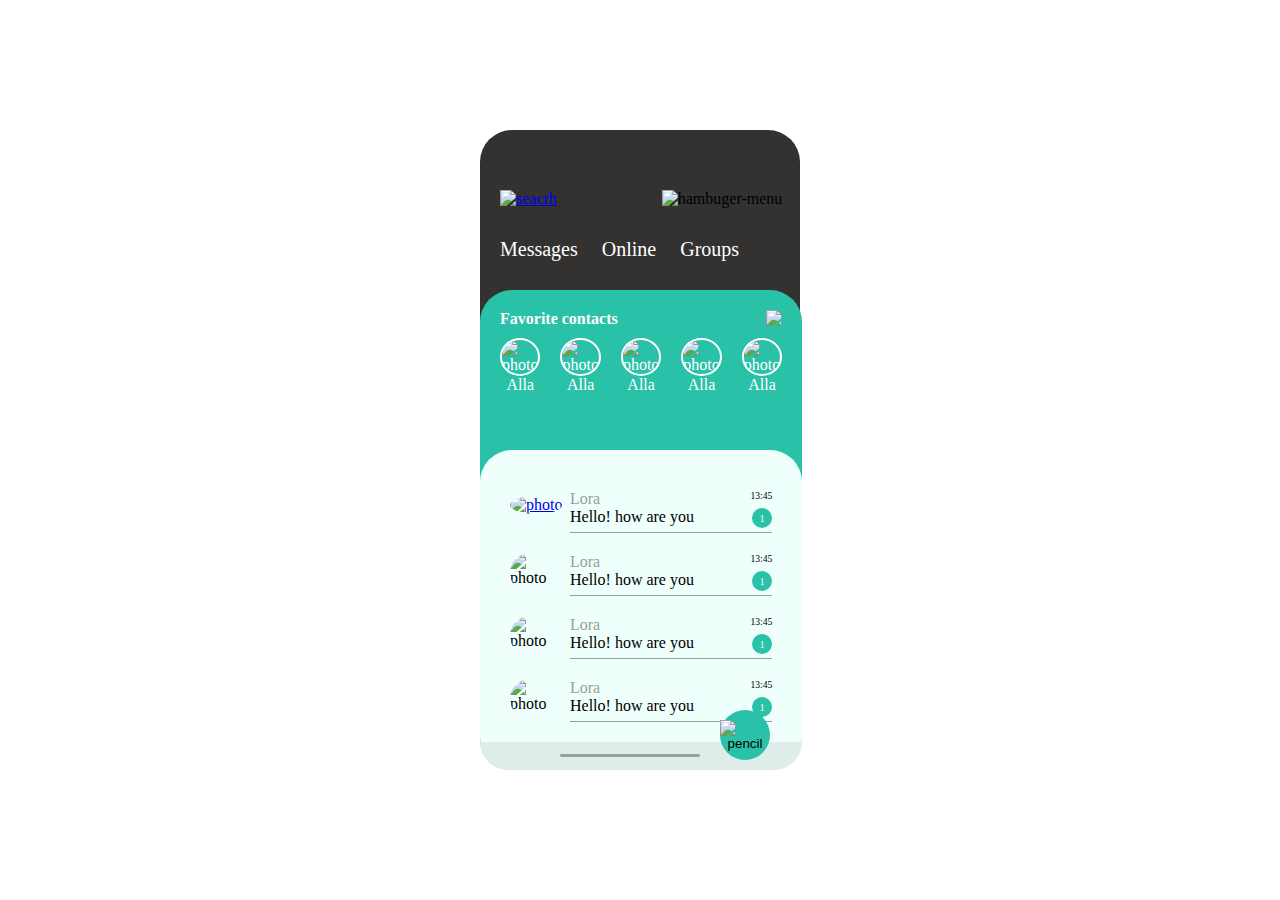
==== index.html @ fffeb5e1 "Rename whatsApp.html to index.html" ====
<!DOCTYPE html>
<html lang="en">
<head>
    <meta charset="UTF-8">
    <meta http-equiv="X-UA-Compatible" content="IE=edge">
    <meta name="viewport" content="width=device-width, initial-scale=1.0">
    <link rel="stylesheet" href="./style.css">
    <title>Document</title>
</head>
<body>
    <div class="main-container">
        <header>
            <nav>
                <a href="./menuWhatsapp.html">
                    <img src="https://img.icons8.com/ios-filled/30/ffffff/menu-rounded.png" alt="seacrh"/>
                </a>
                <img src="https://img.icons8.com/ios-glyphs/30/ffffff/search--v1.png" alt="hambuger-menu"/>
            </nav>
            <ul>
                <li>Messages</li>
                <li>Online</li>
                <li>Groups</li>
            </ul>
        </header>
        <section class="container-contacts">
            <div class="nav-contacts">
                <h2>Favorite contacts</h2>
                <img src="https://img.icons8.com/external-gradak-royyan-wijaya/16/ffffff/external-drop-down-gradak-interface-gradak-royyan-wijaya.png"/>
            </div>
            <div class="container-cards">
                <div class="cards">
                    <img src="https://notinerd.com/wp-content/uploads/2019/04/7-11.jpg" alt="photo">
                    <p>Alla</p>
                </div>
                <div class="cards">
                    <img src="https://notinerd.com/wp-content/uploads/2019/04/7-11.jpg" alt="photo">
                    <p>Alla</p>
                </div>
                <div class="cards">
                    <img src="https://notinerd.com/wp-content/uploads/2019/04/7-11.jpg" alt="photo">
                    <p>Alla</p>
                </div>
                <div class="cards">
                    <img src="https://notinerd.com/wp-content/uploads/2019/04/7-11.jpg" alt="photo">
                    <p>Alla</p>
                </div>
                <div class="cards">
                    <img src="https://notinerd.com/wp-content/uploads/2019/04/7-11.jpg" alt="photo">
                    <p>Alla</p>
                </div>
            </div>
        </section>
        <section class="chats-container">
            <div class="chats">
                <a href="./chat.html"><img src="https://notinerd.com/wp-content/uploads/2019/04/7-11.jpg" alt="photo"></a>
                <div class="chats-name">
                    <p>Lora</p><span>13:45</span>
                </div>
                <div class="chats-message">
                    <p>Hello! how are you</p><span class="number-message">1</span>
                </div>
            </div>
            <div class="chats">
                <img src="https://notinerd.com/wp-content/uploads/2019/04/7-11.jpg" alt="photo">
                <div class="chats-name">
                    <p>Lora</p><span>13:45</span>
                </div>
                <div class="chats-message">
                    <p>Hello! how are you</p><span class="number-message">1</span>
                </div>
            </div>
            <div class="chats">
                <img src="https://notinerd.com/wp-content/uploads/2019/04/7-11.jpg" alt="photo">
                <div class="chats-name">
                    <p>Lora</p><span>13:45</span>
                </div>
                <div class="chats-message">
                    <p>Hello! how are you</p><span class="number-message">1</span>
                </div>
            </div>
            <div class="chats">
                <img src="https://notinerd.com/wp-content/uploads/2019/04/7-11.jpg" alt="photo">
                <div class="chats-name">
                    <p>Lora</p><span>13:45</span>
                </div>
                <div class="chats-message">
                    <p>Hello! how are you</p><span class="number-message">1</span>
                </div>
            </div>
            <div class="chats">
                <img src="https://notinerd.com/wp-content/uploads/2019/04/7-11.jpg" alt="photo">
                <div class="chats-name">
                    <p>Lora</p><span>13:45</span>
                </div>
                <div class="chats-message">
                    <p>Hello! how are you</p><span class="number-message">1</span>
                </div>
            </div>
        </section>
        <footer>
            <div class="footer-container">
                <p class="linear-footer"></p>
                <button class="button"><img src="https://img.icons8.com/external-kmg-design-basic-outline-kmg-design/16/ffffff/external-pencil-ui-essentials-kmg-design-basic-outline-kmg-design.png" alt="pencil"/></button>
            </div>
        </footer>
    </div>
</body>
</html>
---- style.css ----
:root {
    --black: #333230;
    --gray: #94a19d;
    --white: #ffffff;
    --dark-green:#29c1a7;
    --light-green: #effffc;
}
*{
    box-sizing: border-box;
    padding: 0;
    margin: 0;
}
body{
    display:grid;
    place-items: center;
    height: 100vh;
    margin: 0;
}
.main-container{
width: 320px;
height: 640px;
background: var(--black);
border-radius: 32px;
display: grid;
grid-template-rows: 160px 160px 320px;
}
.main-container section:nth-child(2){
background: var(--dark-green);
border-radius: 32px;
grid-row: 2 / 4;
grid-column: 1 / 2;
}
.main-container section:nth-child(3){
background: var(--light-green);
border-radius: 32px;
grid-row: 3 / 4;
grid-column: 1 / 2;
overflow: hidden;
}
.main-container header {
overflow: hidden;
}
.main-container nav {
display: flex;
justify-content: space-between;
margin: 60px 20px 10px 20px;
}
.main-container ul {
padding: 20px;
list-style: none;
display: flex;
color: var(--white);
}
.main-container ul li {
margin-right: 24px;
font-size: 20px;
}
/* cards */
.container-contacts{
    padding: 20px;
}
.nav-contacts{
    color: var(--white);
    display: flex;
    justify-content: space-between;
}
.nav-contacts h2 {
    font-size: 1rem;
}
.container-cards {
    display: flex;
    gap: 20px;
    margin-top: 10px;
}
.cards img{
    width: 40px;
    height: 40px;
    border: 2px solid white;
    border-radius: 50%;
    color: var(--white);
}
.cards p {
    color: var(--white);
    text-align: center;
}
/* chats */
.chats-container{
 padding: 20px;
}
.chats {
    display: grid;
    grid-template-columns: 60px auto;
    grid-template-areas: "photo name"
                         "photo message";
    margin: 20px 10px;
}
.chats a {
    margin: 6px -16px -28px 0px;
}
.chats img {
    width: 40px;
    height: 40px;
    border-radius: 50%;
    grid-area: photo;
}
.chats-name {
    grid-area: name;
    display: flex;
    justify-content: space-between;
    color: #94a19d;
}
span {
    color: black;
    font-size: 0.6rem;
}
.chats-message{
    grid-area: message;
    display: flex;
    justify-content: space-between;
    border-bottom: 1px solid var(--gray);
}
.number-message {
    width: 20px;
    height: 20px;
    display: grid;
    place-content: center;
    background: var(--dark-green);
    border-radius: 50%;
    color: white;
    margin-bottom: 4px;
}
.footer-container{
    height: 28px;
    position: relative;
    border-radius: 0 0 50px 50px;
    background: #deecea;
    bottom: 28px;
}
.linear-footer {
    background: var(--gray);
    width: 140px;
    height: 3px;
    border-radius: 2px;
    position: relative;
    left: 80px;
    top: 12px;
}
.button {
    width: 50px;
    height: 50px;
    border: none;
    border-radius: 50%;
    background: var(--dark-green);
    position: relative;
    left: 240px;
    bottom: 35px;
}
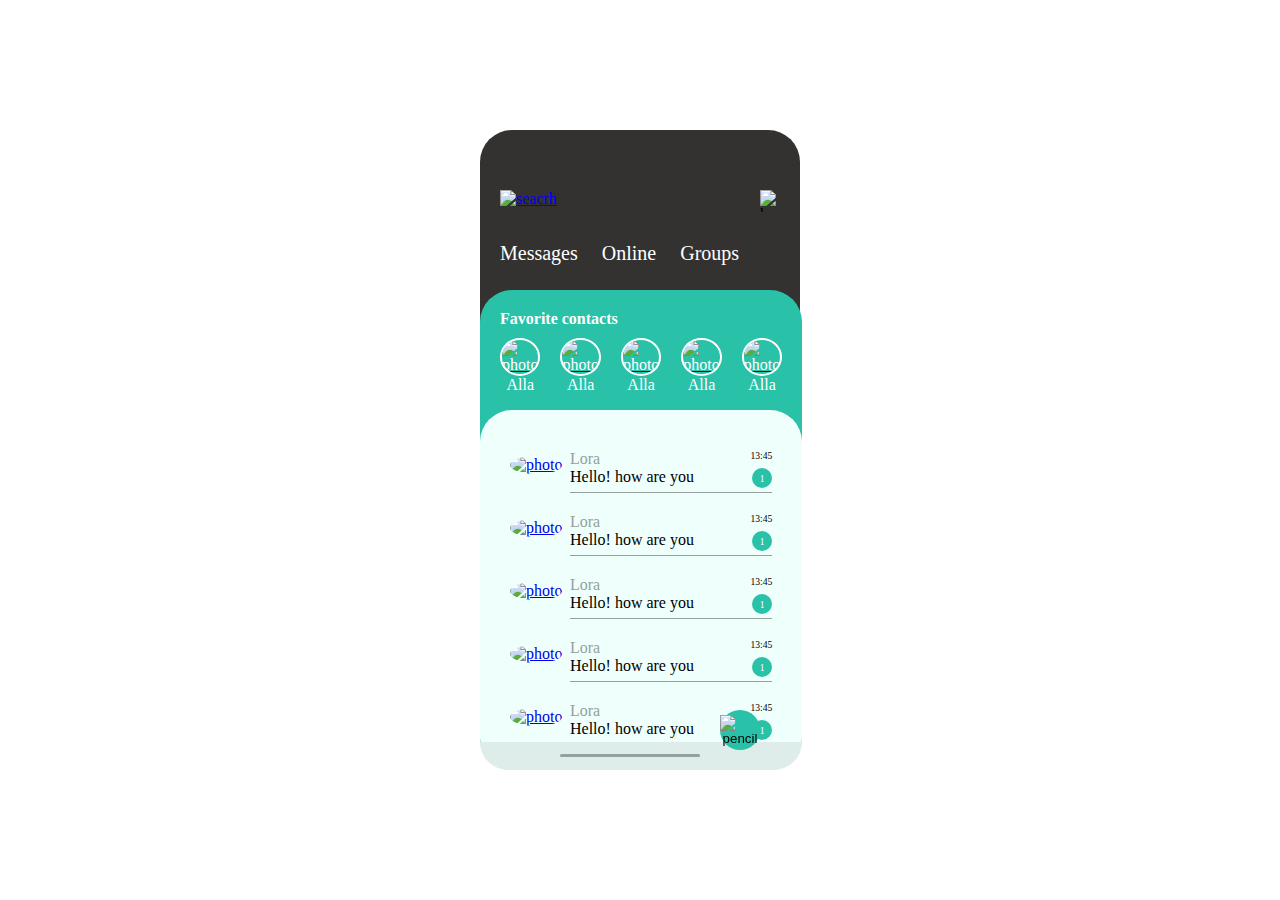
==== commit ab14a878: "se corrigen algunas medidas" ====
--- a/index.html
+++ b/index.html
@@ -1,5 +1,5 @@
 <!DOCTYPE html>
-<html lang="en">
+<html lang="es">
 <head>
     <meta charset="UTF-8">
     <meta http-equiv="X-UA-Compatible" content="IE=edge">
@@ -29,23 +29,23 @@
             </div>
             <div class="container-cards">
                 <div class="cards">
-                    <img src="https://notinerd.com/wp-content/uploads/2019/04/7-11.jpg" alt="photo">
+                    <a href="./chat.html"><img src="https://notinerd.com/wp-content/uploads/2019/04/7-11.jpg" alt="photo"></a>
                     <p>Alla</p>
                 </div>
                 <div class="cards">
-                    <img src="https://notinerd.com/wp-content/uploads/2019/04/7-11.jpg" alt="photo">
+                    <a href="./chat.html"><img src="https://notinerd.com/wp-content/uploads/2019/04/7-11.jpg" alt="photo"></a>
                     <p>Alla</p>
                 </div>
                 <div class="cards">
-                    <img src="https://notinerd.com/wp-content/uploads/2019/04/7-11.jpg" alt="photo">
+                    <a href="./chat.html"><img src="https://notinerd.com/wp-content/uploads/2019/04/7-11.jpg" alt="photo"></a>
                     <p>Alla</p>
                 </div>
                 <div class="cards">
-                    <img src="https://notinerd.com/wp-content/uploads/2019/04/7-11.jpg" alt="photo">
+                    <a href="./chat.html"><img src="https://notinerd.com/wp-content/uploads/2019/04/7-11.jpg" alt="photo"></a>
                     <p>Alla</p>
                 </div>
                 <div class="cards">
-                    <img src="https://notinerd.com/wp-content/uploads/2019/04/7-11.jpg" alt="photo">
+                    <a href="./chat.html"><img src="https://notinerd.com/wp-content/uploads/2019/04/7-11.jpg" alt="photo"></a>
                     <p>Alla</p>
                 </div>
             </div>
@@ -61,7 +61,7 @@
                 </div>
             </div>
             <div class="chats">
-                <img src="https://notinerd.com/wp-content/uploads/2019/04/7-11.jpg" alt="photo">
+                <a href="./chat.html"><img src="https://notinerd.com/wp-content/uploads/2019/04/7-11.jpg" alt="photo"></a>
                 <div class="chats-name">
                     <p>Lora</p><span>13:45</span>
                 </div>
@@ -70,7 +70,7 @@
                 </div>
             </div>
             <div class="chats">
-                <img src="https://notinerd.com/wp-content/uploads/2019/04/7-11.jpg" alt="photo">
+                <a href="./chat.html"><img src="https://notinerd.com/wp-content/uploads/2019/04/7-11.jpg" alt="photo"></a>
                 <div class="chats-name">
                     <p>Lora</p><span>13:45</span>
                 </div>
@@ -79,7 +79,7 @@
                 </div>
             </div>
             <div class="chats">
-                <img src="https://notinerd.com/wp-content/uploads/2019/04/7-11.jpg" alt="photo">
+                <a href="./chat.html"><img src="https://notinerd.com/wp-content/uploads/2019/04/7-11.jpg" alt="photo"></a>
                 <div class="chats-name">
                     <p>Lora</p><span>13:45</span>
                 </div>
@@ -88,7 +88,7 @@
                 </div>
             </div>
             <div class="chats">
-                <img src="https://notinerd.com/wp-content/uploads/2019/04/7-11.jpg" alt="photo">
+                <a href="./chat.html"><img src="https://notinerd.com/wp-content/uploads/2019/04/7-11.jpg" alt="photo"></a>
                 <div class="chats-name">
                     <p>Lora</p><span>13:45</span>
                 </div>
--- a/style.css
+++ b/style.css
@@ -22,7 +22,7 @@
 background: var(--black);
 border-radius: 32px;
 display: grid;
-grid-template-rows: 160px 160px 320px;
+grid-template-rows: 160px 120px 360px;
 }
 .main-container section:nth-child(2){
 background: var(--dark-green);
@@ -35,7 +35,7 @@
 border-radius: 32px;
 grid-row: 3 / 4;
 grid-column: 1 / 2;
-overflow: hidden;
+overflow: scroll;
 }
 .main-container header {
 overflow: hidden;
@@ -55,6 +55,10 @@
 margin-right: 24px;
 font-size: 20px;
 }
+nav img,nav a img {
+    width: 1.4rem;
+    height: 1.4rem;
+}
 /* cards */
 .container-contacts{
     padding: 20px;
@@ -67,14 +71,18 @@
 .nav-contacts h2 {
     font-size: 1rem;
 }
+.nav-contacts img {
+    width: 1rem;
+    height: 1rem;
+}
 .container-cards {
     display: flex;
     gap: 20px;
     margin-top: 10px;
 }
 .cards img{
-    width: 40px;
-    height: 40px;
+    width: 2.4rem;
+    height: 2.4rem;
     border: 2px solid white;
     border-radius: 50%;
     color: var(--white);
@@ -98,8 +106,8 @@
     margin: 6px -16px -28px 0px;
 }
 .chats img {
-    width: 40px;
-    height: 40px;
+    width: 2.6rem;
+    height: 2.6rem;
     border-radius: 50%;
     grid-area: photo;
 }
@@ -146,12 +154,16 @@
     top: 12px;
 }
 .button {
-    width: 50px;
-    height: 50px;
+    width: 2.5rem;
+    height: 2.5rem;
     border: none;
     border-radius: 50%;
     background: var(--dark-green);
     position: relative;
     left: 240px;
     bottom: 35px;
+}
+.button img {
+    width: 1rem;
+    height: 1rem;
 }